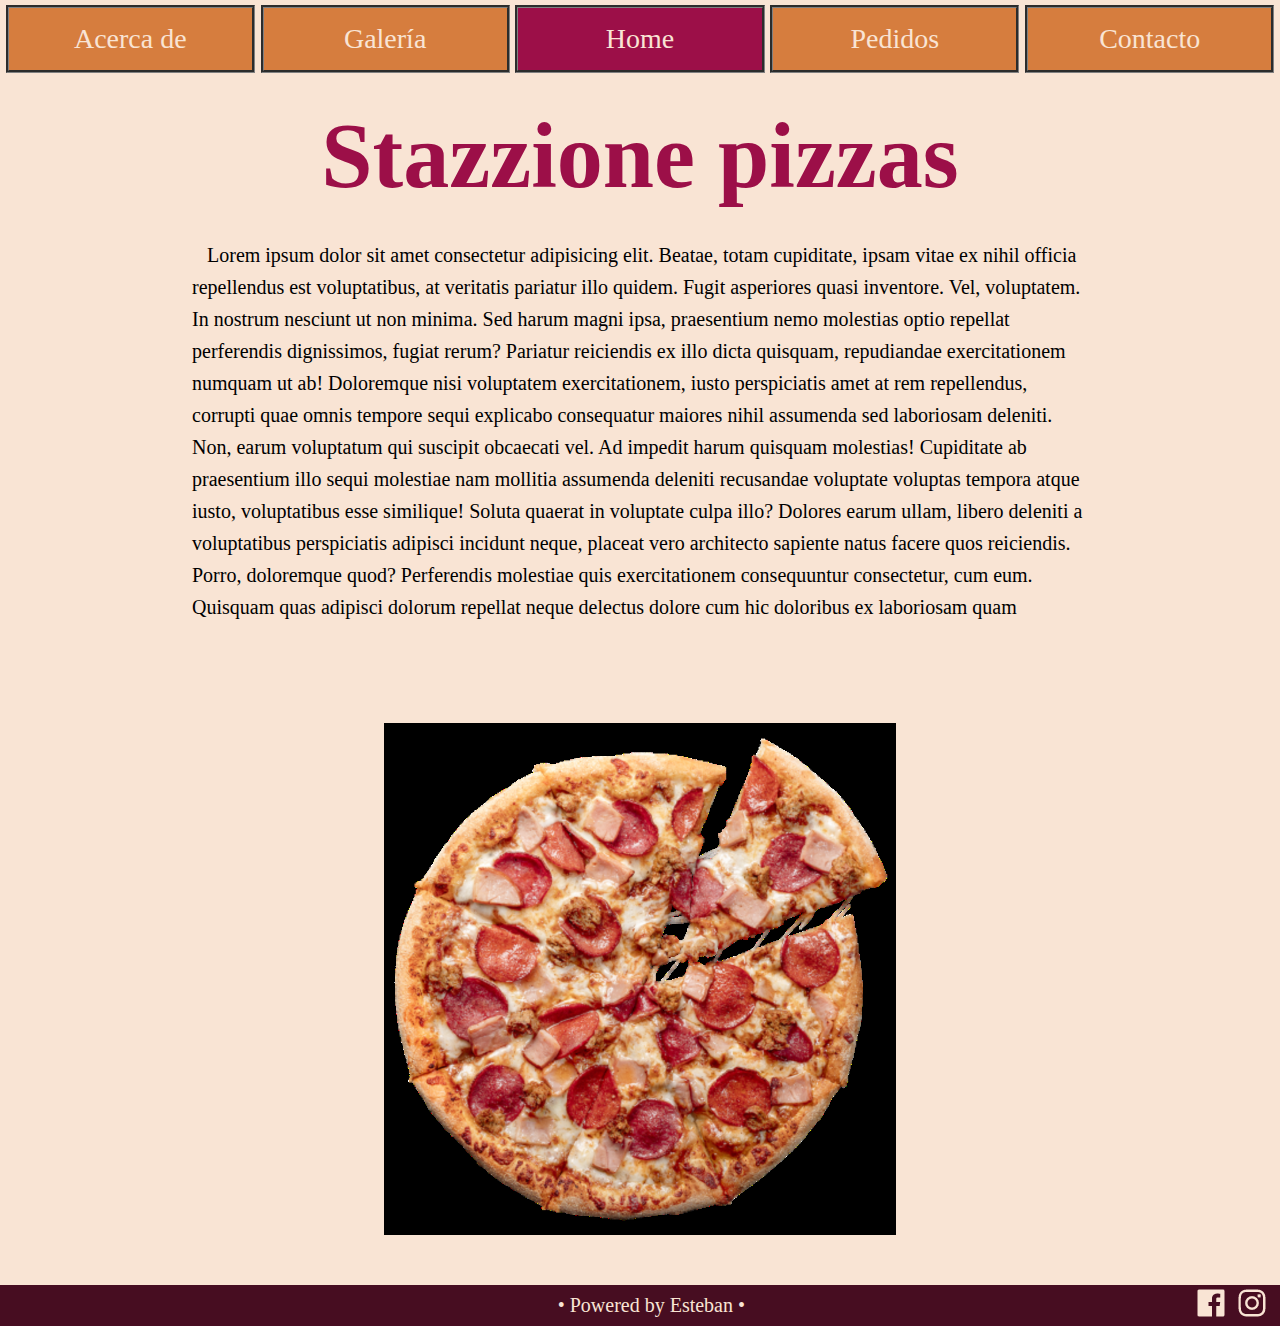
==== index.html @ a6f0c7cb "Main" ====
<!DOCTYPE html>
<html lang="en">

<head>
    <meta charset="UTF-8">
    <meta http-equiv="X-UA-Compatible" content="IE=edge">
    <meta name="viewport" content="width=device-width, initial-scale=1.0">
    <link rel="stylesheet" href="css/style.css">

    <title>Index</title>
</head>

<body>
    <header>
        <nav>
            <ul>
                <li ><a href="./html/acerca_de.html">Acerca de</a></li>
                <li ><a href="./html/galeria.html">Galería</a></li>
                <li class="nav__icon__actual"><a href="./index.html">Home</a></li>
                <li ><a href="./html/pedidos.html">Pedidos</a></li>
                <li ><a href="./html/contacto.html">Contacto</a></li>
            </ul>
        </nav>
        <div>
            <img src="./img/burger_v2.png" alt="Burger Menu">
        </div>
        <h1>Stazzione pizzas</h1>
    </header>
    <main>
        <section class="index__section1">
            <p class="index__section1__text">Lorem ipsum dolor sit amet consectetur adipisicing elit. Beatae, totam cupiditate, ipsam vitae ex nihil
                officia repellendus est voluptatibus, at veritatis pariatur illo quidem. Fugit asperiores quasi
                inventore. Vel, voluptatem.
                In nostrum nesciunt ut non minima. Sed harum magni ipsa, praesentium nemo molestias optio repellat
                perferendis dignissimos, fugiat rerum? Pariatur reiciendis ex illo dicta quisquam, repudiandae
                exercitationem numquam ut ab!
                Doloremque nisi voluptatem exercitationem, iusto perspiciatis amet at rem repellendus, corrupti quae
                omnis tempore sequi explicabo consequatur maiores nihil assumenda sed laboriosam deleniti. Non, earum
                voluptatum qui suscipit obcaecati vel.
                Ad impedit harum quisquam molestias! Cupiditate ab praesentium illo sequi molestiae nam mollitia
                assumenda deleniti recusandae voluptate voluptas tempora atque iusto, voluptatibus esse similique!
                Soluta quaerat in voluptate culpa illo?
                Dolores earum ullam, libero deleniti a voluptatibus perspiciatis adipisci incidunt neque, placeat vero
                architecto sapiente natus facere quos reiciendis. Porro, doloremque quod? Perferendis molestiae quis
                exercitationem consequuntur consectetur, cum eum.
                Quisquam quas adipisci dolorum repellat neque delectus dolore cum hic doloribus ex laboriosam quam
            </p>
            <img class="index__section1__img" src="./img/pizza.png" alt="Pizza">
        </section>
    </main>
    <footer>
        <div class="footer__text">
            <a href="https://ar.linkedin.com/in/esteban-toribio">• Powered by Esteban •</a>
        </div>
        <div class="footer__icons">
            <a href="https://www.facebook.com">
                <img class="footer__icon"
                    src="[data-uri]" alt="Facebook Icon"/>
            </a>

            <a class="footer__icon" href="https://www.instagram.com">
                <img 
                    src="[data-uri]" alt="Instagram Icon"/>
            </a>
        </div>
    </footer>
</body>

</html>
---- css/style.css ----
/*Importaciones*/
@import url('https://fonts.googleapis.com/css2?family=Balsamiq+Sans:ital,wght@0,400;0,700;1,400;1,700&display=swap');

/*--- Reset ---*/
* {
    margin: 0px;
    padding: 0px;
}

/*--- --- ---*/


/*--- Body ---*/
@media screen and (min-width: 800px) {}

@media screen and (max-width: 800px) {}

body {
    background-color: #f9e4d4;
}

.body__grid {
    display: grid;
    grid-template-areas:
        "header"
        "main"
        "footer";
    grid-template-rows: auto auto 45px;
}

/*
@media screen and (min-width: 800px) {
    .body__grid {
        grid-template-rows: auto auto 45px;
    }
}

@media screen and (max-width: 800px) {
    .body__grid {
        grid-template-rows: auto auto 45px;
    }
}
*/



/*--- --- ---*/


/*--- Header ---*/
header {
    grid-area: header;
}

/*Nav*/
@media screen and (min-width: 800px) {
    nav {
        /*align-items:center;*/
        text-align: center;
        margin: 5px 0px 0px 0px;
    }

    header div {
        display: none;
    }
}

@media screen and (max-width: 800px) {

    /*
    nav {
        display: none;
    }
*/
    header div img {
        position: absolute;
        left: 70vw;
        top: 35vw;
    }
}


nav ul {
    display: flex;
    justify-content: space-evenly;
}

/*Iconos del nav*/
nav ul li {
    font-size: 28px;
    border-style: groove;
    list-style: none;
    border-width: 3px;
    border-color: gray;
    padding-top: 15px;
    padding-bottom: 15px;
    background-color: #d67d3e;
    width: 19%;
    flex-wrap: wrap;
}

nav ul li a {
    color: #f9e4d4;
    text-decoration: none;
}

.nav__icon__actual {
    background-color: #9c0f48;
}


@media screen and (min-width: 800px) {
    h1 {
        color: #9c0f48;
        font-size: 7.2vw;
        text-align: center;
        margin-top: 30px;
    }
}

@media screen and (max-width: 800px) {
    h1 {
        color: #9c0f48;
        font-size: 12vw;
        text-align: center;
        margin-top: 20px;
    }
}

/*--- --- ---*/

/*--- Main ---*/
main {
    grid-area: main;
    justify-items: center;
}


@media screen and (min-width: 800px) {
    .acercaDe__section1 {
        margin-top: 100px;
    }
}

@media screen and (max-width: 800px) {
    .acercaDe__section1 {
        margin-top: 50px;
    }
}


@media screen and (min-width: 800px) {
    #video {
        display: block;
        height: 428px;
        width: 50%;
        margin: 0px auto 20px auto;
    }
}

@media screen and (max-width: 800px) {
    #video {
        display: block;
        height: 300px;
        width: 90%;
        margin: 0px auto 20px auto;
    }
}

.index__section1 {
    margin-top: 30px;
}

.acercaDe__section2 {
    margin-top: 30px;
}

@media screen and (min-width: 800px) {
    .index__section1__text {
        width: 70%;
        margin: auto;
        text-indent: 15px;
        font-size: 20px;
        line-height: 32px;
        margin-bottom: 100px;

    }
}

@media screen and (max-width: 800px) {
    .index__section1__text {
        width: 90%;
        margin-top: 150px;
        margin-left: 20px;
        text-indent: 15px;
        font-size: 15px;
        line-height: 25px;
        margin-bottom: 30px;

    }
}

@media screen and (min-width: 800px) {
    .index__section1__img {
        display: block;
        width: 40vw;
        margin-left: auto;
        margin-right: auto;
        margin-bottom: 50px;
    }
}

@media screen and (max-width: 800px) {
    .index__section1__img {
        display: block;
        width: 40vw;
        margin: 0px auto 30px auto;
    }
}

@media screen and (min-width: 800px) {
    .acercaDe__section2__text {
        width: 50%;
        margin-left: 100px;
        display: inline-block;
        text-indent: 15px;
        font-size: 20px;
        line-height: 32px;
        margin-bottom: 100px;

    }
}

@media screen and (max-width: 800px) {
    .acercaDe__section2__text {
        width: 90%;
        margin-left: 20px;
        display: inline-block;
        text-indent: 15px;
        font-size: 15px;
        line-height: 25px;
        margin-bottom: 30px;

    }
}

@media screen and (min-width: 800px) {
    .acercaDe__section2__img {
        display: inline-block;
        width: 25vw;
        margin-left: 50px;
    }
}

@media screen and (max-width: 800px) {
    .acercaDe__section2__img {
        display: block;
        width: 80vw;
        margin: 0px auto 30px auto;
    }
}

/*--- --- ---*/


/*--- Footer ---*/
footer {
    grid-area: footer;
    background-color: #470d21;
    display: flex;
    justify-content: right;
    align-items: center;
}

footer div a {
    text-decoration: none;
    color: #f9e4d4;
    font-size: 20px;

}

.footer__icon {}

footer div {}

.footer__text {}


@media screen and (min-width: 800px) {
    .footer__icons {
        margin-right: 10px;
        margin-left: 35vw;
    }
}

@media screen and (max-width: 800px) {
    .footer__icons {
        margin-right: 10px;
        margin-left: 10vw;
    }
}

/*--- --- ---*/
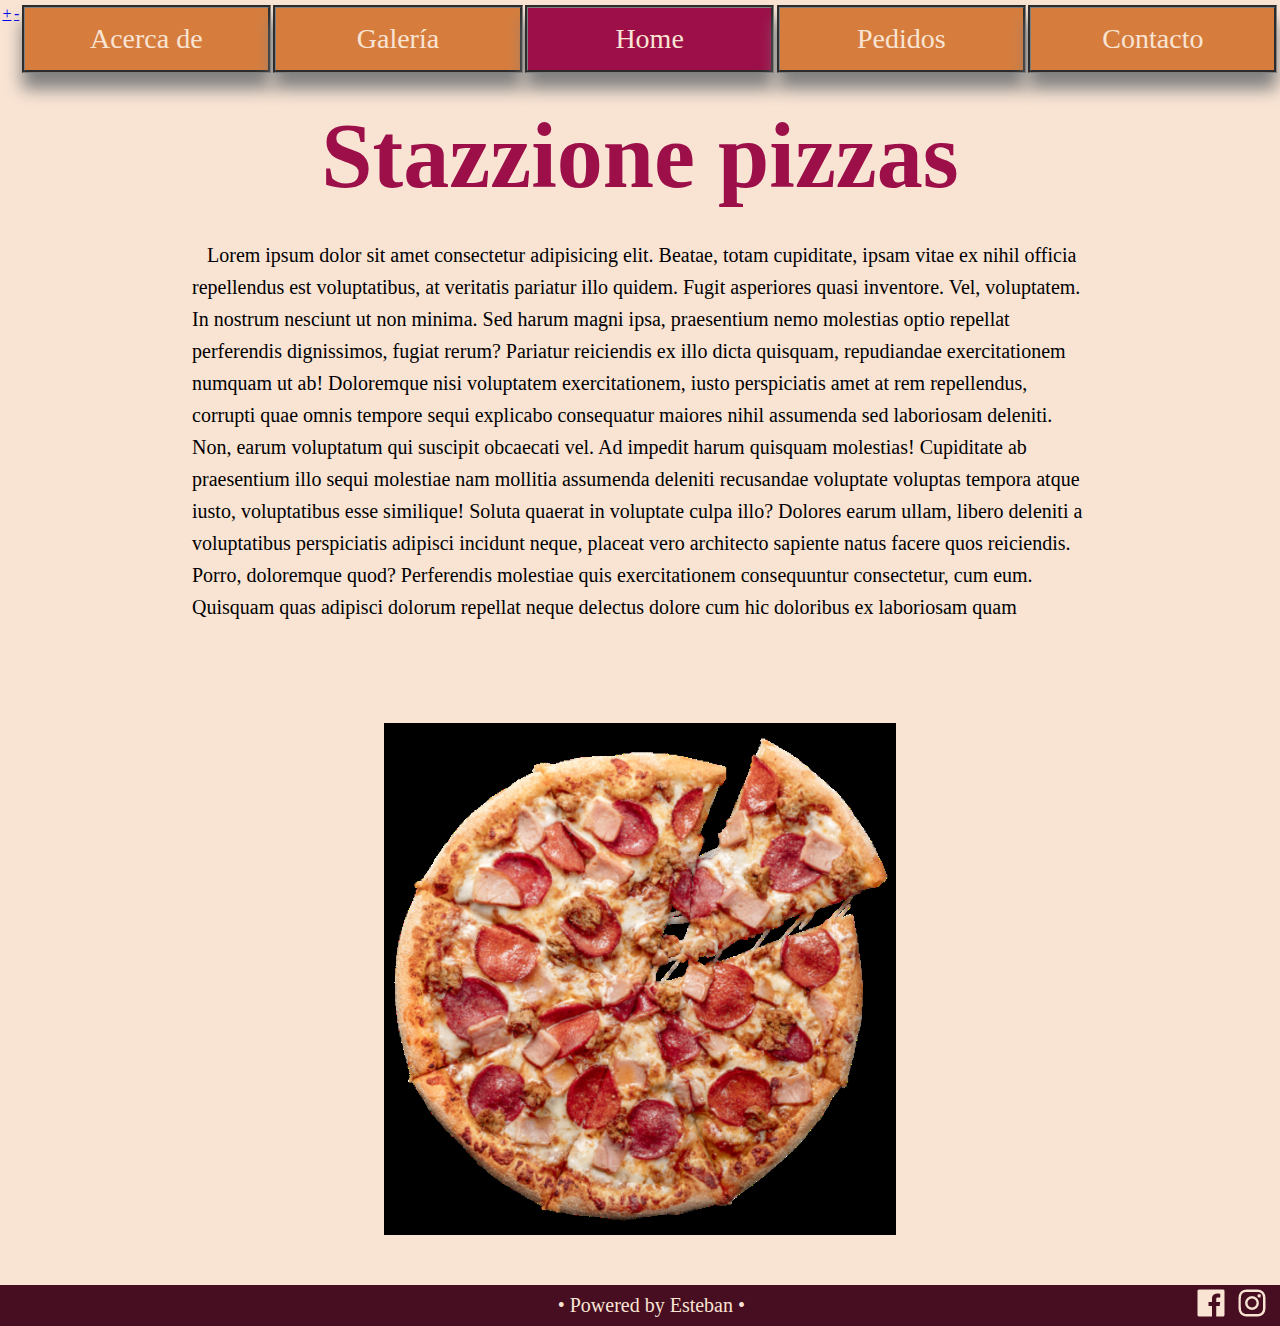
==== commit 46e1b1fa: "Transformaciones" ====
--- a/index.html
+++ b/index.html
@@ -13,22 +13,23 @@
 <body>
     <header>
         <nav>
-            <ul>
-                <li ><a href="./html/acerca_de.html">Acerca de</a></li>
-                <li ><a href="./html/galeria.html">Galería</a></li>
-                <li class="nav__icon__actual"><a href="./index.html">Home</a></li>
-                <li ><a href="./html/pedidos.html">Pedidos</a></li>
-                <li ><a href="./html/contacto.html">Contacto</a></li>
+            <ul id="menu">
+                <a class="menu__button icon__plus" href="#menu" title="Show navigation">+</a>
+                <a class="menu__button icon__minus" href="#0" title="Hide navigation">-</a>
+                <li class="menu__item"><a href="./html/acerca_de.html">Acerca de</a></li>
+                <li class="menu__item"><a href="./html/galeria.html">Galería</a></li>
+                <li class="menu__item nav__icon__actual"><a href="./index.html">Home</a></li>
+                <li class="menu__item"><a href="./html/pedidos.html">Pedidos</a></li>
+                <li class="menu__item"><a href="./html/contacto.html">Contacto</a></li>
             </ul>
         </nav>
-        <div>
-            <img src="./img/burger_v2.png" alt="Burger Menu">
-        </div>
+
         <h1>Stazzione pizzas</h1>
     </header>
     <main>
         <section class="index__section1">
-            <p class="index__section1__text">Lorem ipsum dolor sit amet consectetur adipisicing elit. Beatae, totam cupiditate, ipsam vitae ex nihil
+            <p class="index__section1__text">Lorem ipsum dolor sit amet consectetur adipisicing elit. Beatae, totam
+                cupiditate, ipsam vitae ex nihil
                 officia repellendus est voluptatibus, at veritatis pariatur illo quidem. Fugit asperiores quasi
                 inventore. Vel, voluptatem.
                 In nostrum nesciunt ut non minima. Sed harum magni ipsa, praesentium nemo molestias optio repellat
@@ -55,12 +56,13 @@
         <div class="footer__icons">
             <a href="https://www.facebook.com">
                 <img class="footer__icon"
-                    src="[data-uri]" alt="Facebook Icon"/>
+                    src="[data-uri]"
+                    alt="Facebook Icon" />
             </a>
 
             <a class="footer__icon" href="https://www.instagram.com">
-                <img 
-                    src="[data-uri]" alt="Instagram Icon"/>
+                <img src="[data-uri]"
+                    alt="Instagram Icon" />
             </a>
         </div>
     </footer>
--- a/css/style.css
+++ b/css/style.css
@@ -50,6 +50,7 @@
 /*--- Header ---*/
 header {
     grid-area: header;
+    display: ;
 }
 
 /*Nav*/
@@ -67,15 +68,112 @@
 
 @media screen and (max-width: 800px) {
 
-    /*
-    nav {
-        display: none;
-    }
-*/
-    header div img {
+    #menu {
+        width: 100px;
+        height: 100px;
         position: absolute;
-        left: 70vw;
-        top: 35vw;
+        left: 90%;
+        top: 35%;
+        margin: -75px 0 0 -75px;
+        list-style: none;
+        font-size: 100%;
+    }
+
+    .menu__button {
+        opacity: 0;
+        z-index: 9;
+    }
+
+    .menu__button {
+        width: 100px;
+        height: 100px;
+        position: absolute;
+        left: 50%;
+        top: 50%;
+        margin: -75px 0 0 -75px;
+        border-radius: 50%;
+        background: #9c0f48;
+        background-size: 100%;
+        overflow: hidden;
+        border: solid 2px black;
+    }
+
+    #menu:not(:target)>a:first-of-type,
+    #menu:target>a:last-of-type {
+        opacity: 1;
+        z-index: 10;
+    }
+
+    /*¿Esto para que esta?*/
+    #menu:not(:target)>.icon__plus:before,
+    #menu:target>.icon__minus:before {
+        opacity: 1;
+        z-index: 10;
+    }
+
+    .menu__item {
+        width: 30px;
+        height: 15px;
+        position: absolute;
+        left: 45%;
+        line-height: 5px;
+        top: 55%;
+        margin: -50px 0 0 -50px;
+        background-color: #d67d3e;
+        border: solid 2px black;
+        border-radius: 20px 50% 50% 20px;
+        transform: translate(0px, 0px);
+        transition: transform 500ms;
+        z-index: 9;
+        transition: .5s;
+    }
+
+    .menu__item:hover {
+        opacity: 0.8;
+        box-shadow: 0 5px 10px black;
+    }
+
+    .nav__icon__actual {
+        background-color: #9c0f48;
+    }
+
+    .menu__item a {
+        color: #f9e4d4;
+        position: relative;
+        top: 35%;
+        left: 4%;
+        font-size: 25px;
+        text-decoration: none;
+    }
+
+    #menu:target>.menu__item:nth-child(3) {
+        transform: translateX(-50px) translateY(-120px);
+        transition-delay: 0.3s;
+        width: 130px;
+    }
+
+    #menu:target>.menu__item:nth-child(4) {
+        transform: translateX(-140px) translateY(-60px);
+        transition-delay: 0.15s;
+        width: 130px;
+    }
+
+    #menu:target>.menu__item:nth-child(5) {
+        transform: translateX(-180px);
+        transition-delay: 0.0s;
+        width: 130px;
+    }
+
+    #menu:target>.menu__item:nth-child(6) {
+        transform: translateX(-140px) translateY(60px);
+        transition-delay: 0.15s;
+        width: 130px;
+    }
+
+    #menu:target>.menu__item:nth-child(7) {
+        transform: translateX(-50px) translateY(120px);
+        transition-delay: 0.3s;
+        width: 130px;
     }
 }
 
@@ -97,6 +195,7 @@
     background-color: #d67d3e;
     width: 19%;
     flex-wrap: wrap;
+    box-shadow: 0 1rem 1rem grey;
 }
 
 nav ul li a {
